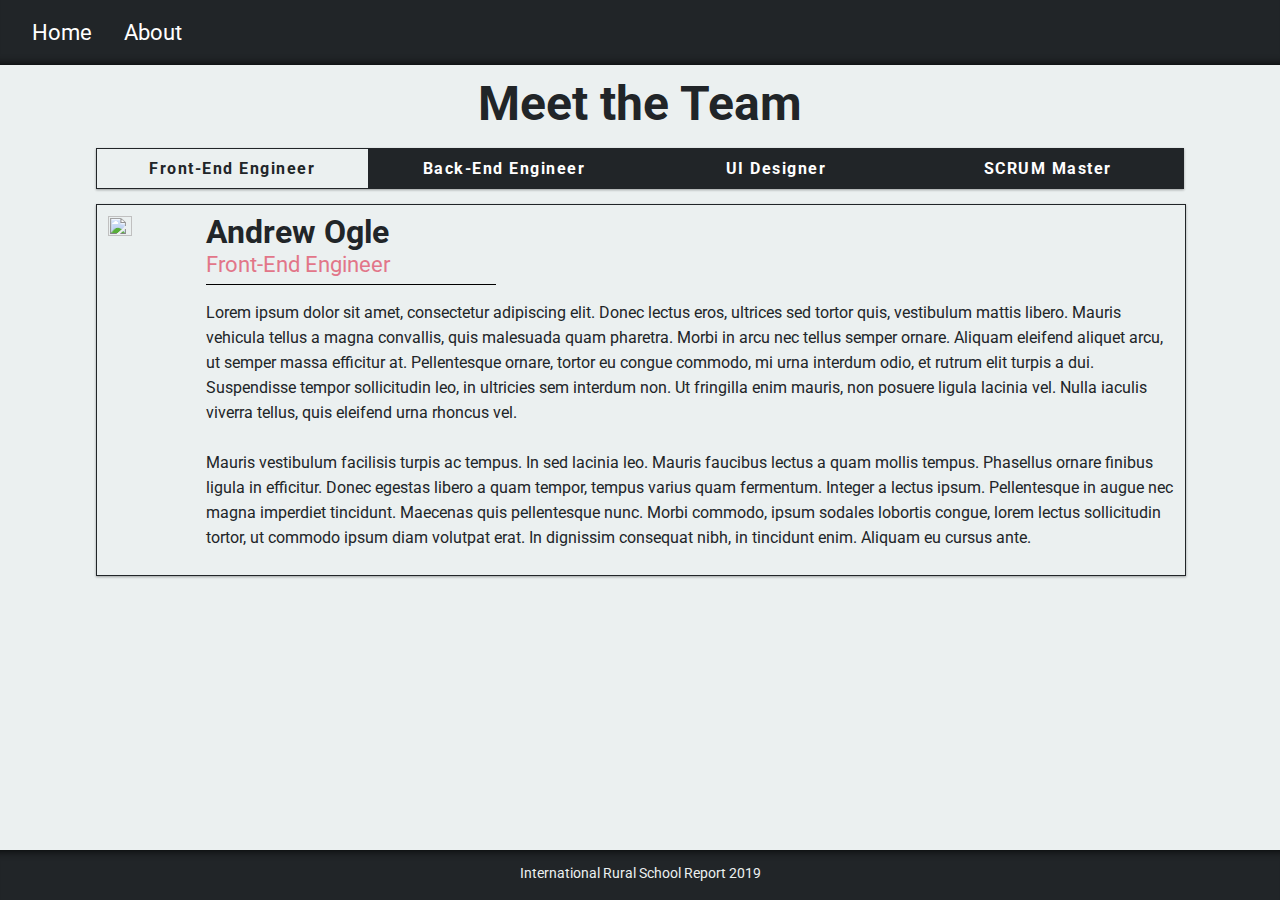
==== about.html @ 9a038c83 "Merge pull request #4 from pt-pilot-buildweek-rural-school-report/Khari-Harris" ====
<!doctype html>
<head>
  <meta charset="utf-8">
  <link type="text/plain" rel="author" href="/humans.txt"/>
  <title>International Rural School Report</title>
  <meta name="viewport" content="width=device-width, initial-scale=1">
  <link rel="stylesheet" href="css/reset.css">
  <link rel="stylesheet" href="css/index.css">
  <link href="https://fonts.googleapis.com/css?family=Roboto:400,700" rel="stylesheet">
  <link rel="stylesheet" href="https://use.fontawesome.com/releases/v5.7.2/css/all.css" integrity="sha384-fnmOCqbTlWIlj8LyTjo7mOUStjsKC4pOpQbqyi7RrhN7udi9RwhKkMHpvLbHG9Sr" crossorigin="anonymous">
</head>

<body>
	<nav> <!--Nav Start-->
	<div class="nav-container">
		<a href="#">Home <i class="fas fa-home fa-xs"></i></a>
		<a href="#">About <i class="fas fa-question fa-xs"></i></a>
	</div>
	</nav><!--Nav End-->

	<div class="container"><!--Container Start-->

	<header>
		<h1>Meet the Team</h1>
		<div class="tabs">
			<div data-tab="front-end-engineer" class="tab active-tab"><p>Front-End Engineer</p></div>
			<div data-tab="back-end-engineer" class="tab"><p>Back-End Engineer</p></div>
			<div data-tab="ui-designer" class="tab"><p>UI Designer</p></div>
			<div data-tab="scrum-master" class="tab"><p>SCRUM Master</p></div>
		</div>
	</header>
	<section class="about">

		<div class="about-card" data-tab="front-end-engineer">
			<img class="about-img" src="https://i.imgur.com/mJQmdUQ.png">
			<div class="about-content">
					<div class="icons">
							<i class="fas fa-envelope fa-lg"></i>
							<i class="fab fa-github fa-lg"></i>
					</div>
				<div class="title">
					<h3 class="about-name">Andrew Ogle</h3>
					<h4 class="about-role">Front-End Engineer</h4>
				</div>
				<div class="about-text">
					<p>Lorem ipsum dolor sit amet, consectetur adipiscing elit. Donec lectus eros, ultrices sed tortor quis, vestibulum mattis libero. Mauris vehicula tellus a magna convallis, quis malesuada quam pharetra. Morbi in arcu nec tellus semper ornare. Aliquam eleifend aliquet arcu, ut semper massa efficitur at. Pellentesque ornare, tortor eu congue commodo, mi urna interdum odio, et rutrum elit turpis a dui. Suspendisse tempor sollicitudin leo, in ultricies sem interdum non. Ut fringilla enim mauris, non posuere ligula lacinia vel. Nulla iaculis viverra tellus, quis eleifend urna rhoncus vel.</p>
					<br>
					<p>Mauris vestibulum facilisis turpis ac tempus. In sed lacinia leo. Mauris faucibus lectus a quam mollis tempus. Phasellus ornare finibus ligula in efficitur. Donec egestas libero a quam tempor, tempus varius quam fermentum. Integer a lectus ipsum. Pellentesque in augue nec magna imperdiet tincidunt. Maecenas quis pellentesque nunc. Morbi commodo, ipsum sodales lobortis congue, lorem lectus sollicitudin tortor, ut commodo ipsum diam volutpat erat. In dignissim consequat nibh, in tincidunt enim. Aliquam eu cursus ante.</p>
				</div>	
			</div>
		</div>

		<div class="about-card hidden" data-tab="back-end-engineer"> 
			<img class="about-img" src="https://i.imgur.com/mJQmdUQ.png">
			<div class="about-content">
					<div class="icons">
						<i class="fas fa-envelope fa-lg"></i>
						<i class="fab fa-github fa-lg"></i>
					</div>
				<div class="title">
					<h3 class="about-name">Courtney Buratto</h3>
					<h4 class="about-role">Back-End Engineer</h4>
				</div>
				<div class="about-text">
					<p>Lorem ipsum dolor sit amet, consectetur adipiscing elit. Donec lectus eros, ultrices sed tortor quis, vestibulum mattis libero. Mauris vehicula tellus a magna convallis, quis malesuada quam pharetra. Morbi in arcu nec tellus semper ornare. Aliquam eleifend aliquet arcu, ut semper massa efficitur at. Pellentesque ornare, tortor eu congue commodo, mi urna interdum odio, et rutrum elit turpis a dui. Suspendisse tempor sollicitudin leo, in ultricies sem interdum non. Ut fringilla enim mauris, non posuere ligula lacinia vel. Nulla iaculis viverra tellus, quis eleifend urna rhoncus vel.</p>
					<br>
					<p>Mauris vestibulum facilisis turpis ac tempus. In sed lacinia leo. Mauris faucibus lectus a quam mollis tempus. Phasellus ornare finibus ligula in efficitur. Donec egestas libero a quam tempor, tempus varius quam fermentum. Integer a lectus ipsum. Pellentesque in augue nec magna imperdiet tincidunt. Maecenas quis pellentesque nunc. Morbi commodo, ipsum sodales lobortis congue, lorem lectus sollicitudin tortor, ut commodo ipsum diam volutpat erat. In dignissim consequat nibh, in tincidunt enim. Aliquam eu cursus ante.</p>
				</div>	
		</div>

		<div class="about-card hidden" data-tab="ui-designer">
			<img class="about-img" src="https://i.imgur.com/mJQmdUQ.png">
			<div class="about-text">
				<div class="title">
					<h3 class="about-name">Khari Harris</h3>
					<h4 class="about-role">UI Designer</h4>
				</div>	
				<p>Lorem ipsum dolor sit amet, consectetur adipiscing elit. Donec lectus eros, ultrices sed tortor quis, vestibulum mattis libero. Mauris vehicula tellus a magna convallis, quis malesuada quam pharetra. Morbi in arcu nec tellus semper ornare. Aliquam eleifend aliquet arcu, ut semper massa efficitur at. Pellentesque ornare, tortor eu congue commodo, mi urna interdum odio, et rutrum elit turpis a dui. Suspendisse tempor sollicitudin leo, in ultricies sem interdum non. Ut fringilla enim mauris, non posuere ligula lacinia vel. Nulla iaculis viverra tellus, quis eleifend urna rhoncus vel.</p>
				<br>
				<p>Mauris vestibulum facilisis turpis ac tempus. In sed lacinia leo. Mauris faucibus lectus a quam mollis tempus. Phasellus ornare finibus ligula in efficitur. Donec egestas libero a quam tempor, tempus varius quam fermentum. Integer a lectus ipsum. Pellentesque in augue nec magna imperdiet tincidunt. Maecenas quis pellentesque nunc. Morbi commodo, ipsum sodales lobortis congue, lorem lectus sollicitudin tortor, ut commodo ipsum diam volutpat erat. In dignissim consequat nibh, in tincidunt enim. Aliquam eu cursus ante.</p>
			</div><!--About Text End-->
			<div class="icons">
					<i class="fas fa-envelope fa-lg"></i>
					<i class="fab fa-github fa-lg"></i>
			</div>
		</div>

		<div class="about-card hidden" data-tab="scrum-master">
			<img class="about-img" src="https://i.imgur.com/mJQmdUQ.png">
			<div class="about-text">
				<div class="title">
					<h3 class="about-name">Ryan Clausen</h3>
					<h4 class="about-role">SCRUM Master</h4>
				</div>	
				<p>Lorem ipsum dolor sit amet, consectetur adipiscing elit. Donec lectus eros, ultrices sed tortor quis, vestibulum mattis libero. Mauris vehicula tellus a magna convallis, quis malesuada quam pharetra. Morbi in arcu nec tellus semper ornare. Aliquam eleifend aliquet arcu, ut semper massa efficitur at. Pellentesque ornare, tortor eu congue commodo, mi urna interdum odio, et rutrum elit turpis a dui. Suspendisse tempor sollicitudin leo, in ultricies sem interdum non. Ut fringilla enim mauris, non posuere ligula lacinia vel. Nulla iaculis viverra tellus, quis eleifend urna rhoncus vel.</p>
				<br>
				<p>Mauris vestibulum facilisis turpis ac tempus. In sed lacinia leo. Mauris faucibus lectus a quam mollis tempus. Phasellus ornare finibus ligula in efficitur. Donec egestas libero a quam tempor, tempus varius quam fermentum. Integer a lectus ipsum. Pellentesque in augue nec magna imperdiet tincidunt. Maecenas quis pellentesque nunc. Morbi commodo, ipsum sodales lobortis congue, lorem lectus sollicitudin tortor, ut commodo ipsum diam volutpat erat. In dignissim consequat nibh, in tincidunt enim. Aliquam eu cursus ante.</p>
			</div><!--About Text End-->
			<div class="icons">
					<i class="fas fa-envelope fa-lg"></i>
					<i class="fab fa-github fa-lg"></i>
			</div>
		</div>
	</section>
	</div> <!--Container End-->

	<footer>
		<div class="footer"><p>International Rural School Report 2019</p></div>
	</footer>
	<script src="js/scripts.js"></script>
</body>
</html>
---- css/index.css ----
.container {
  width: 85%;
  margin: 0 auto;
}
.nav-container {
  display: flex;
  width: 100%;
  height: 65px;
  background-color: #212528;
  align-items: center;
  box-shadow: inset 0 -10px 10px -10px black;
}
.nav-container a {
  font-family: 'Roboto', sans-serif;
  margin-left: 2.5%;
  color: white;
  text-decoration: none;
  font-size: 1.4rem;
  cursor: pointer;
}
.nav-container a:hover {
  color: #e27689;
}
body {
  background-color: #ebf0f0;
  font-size: 62.5%;
  font-family: 'Roboto', sans-serif;
  background-repeat: no-repeat;
  background-attachment: fixed;
}
header h1 {
  font-size: 3rem;
  font-weight: bold;
  text-align: center;
  margin: 15px auto;
  color: #212528;
}
.tabs {
  display: flex;
  justify-content: center;
  flex-direction: row;
  margin-top: 20px;
  margin-bottom: 15px;
  box-shadow: 0 1px 3px rgba(0, 0, 0, 0.12), 0 1px 2px rgba(0, 0, 0, 0.24);
}
.tabs p {
  padding-top: 10px;
}
.tabs .tab {
  color: #fff;
  background-color: #212528;
  font-weight: bold;
  padding: 2px 10px;
  font-size: 1rem;
  height: 35px;
  width: 100%;
  text-align: center;
  letter-spacing: 1.5px;
  border-top: 1px solid #212528;
  border-bottom: 1px solid #212528;
  border-left: 1px solid #212528;
  cursor: pointer;
  white-space: nowrap;
}
.tab:hover {
  color: #e27689;
  border-top: 1px solid #ebf0f0;
  border-bottom: 1px solid #ebf0f0;
}
.tab:hover:first-of-type {
  border-left: 1px solid #ebf0f0;
}
.tab:hover:last-of-type {
  border-right: 1px solid #ebf0f0;
}
.tab:last-of-type {
  border-right: 1px solid #212528;
}
.tabs .active-tab {
  background-color: #ebf0f0;
  color: #212528;
}
.about-card {
  box-shadow: 0 1px 3px rgba(0, 0, 0, 0.12), 0 1px 2px rgba(0, 0, 0, 0.24);
  border: 1px solid #212528;
  display: flex;
  background-color: #ebf0f0;
  margin: 0 auto;
  width: 100%;
}
.about-card .about-content {
  font-size: 1rem;
  color: #212528;
  line-height: 25px;
  padding-left: 0;
  margin-bottom: 25px;
  padding-right: 11px;
}
.about-card .about-img {
  width: 30%;
  margin-right: 20px;
  height: 50%;
  padding: 11px 0px 11px 11px;
}
.about-card .title {
  margin-top: 15px;
  margin-bottom: 15px;
  border-bottom: 1px solid black;
  display: flex;
  flex-wrap: wrap;
  width: 290px;
  white-space: nowrap;
}
.about-card .about-name {
  font-size: 1rem;
  color: #212528;
  padding-left: 0;
  margin-bottom: 7px;
  font-size: 2rem;
  font-weight: bold;
}
.about-card .about-role {
  font-size: 1rem;
  color: #212528;
  color: #e27689;
  padding-left: 0;
  padding-top: 0;
  font-size: 1.4rem;
  margin-bottom: 7px;
}
.about-card .icons {
  font-size: 1.5rem;
  margin-top: 13px;
  height: 20px;
  float: right;
}
.about-card .icons i {
  margin-left: 5px;
  cursor: pointer;
  height: 20px;
}
.about-card .icons i:hover {
  color: #e27689;
}
.hidden {
  display: none;
}
.footer {
  position: fixed;
  bottom: 0;
  width: 100%;
  height: 50px;
  background: #212528;
  box-shadow: inset 0 10px 10px -10px black;
}
.footer p {
  font-size: 0.9rem;
  text-align: center;
  padding-top: 17px;
  color: #ebf0f0;
}
@media (max-width: 768px) {
  .about-text {
    height: 500px;
    overflow: auto;
    margin-top: 10px;
  }
}
@media (max-width: 320px) {
  .nav-container a i {
    display: none;
  }
  .container {
    max-width: 320px;
  }
  .about {
    width: 100%;
  }
  .tabs {
    flex-direction: column;
    width: 100px;
  }
  .tabs .tab {
    width: 255%;
    border: 1px solid #212528;
  }
  .tabs .tab:hover {
    border: 1px solid #ebf0f0;
  }
  .about-card {
    flex-direction: column;
    width: 100%;
  }
  .about-card .icons {
    float: none;
  }
  .about-card .title {
    width: 150px;
  }
  .about-card .about-content {
    padding: 0 10px 10px 10px;
    margin-bottom: 10px;
  }
  .about-card .about-img {
    width: 100%;
    padding: 0;
    margin: 0;
  }
  .footer {
    position: static;
    margin-top: 15px;
  }
}
@media (max-width: 375px) {
  .nav-container a i {
    display: none;
  }
  .container {
    max-width: 375px;
  }
  .about {
    max-width: 375px;
  }
  .tabs {
    flex-direction: column;
    max-width: 375px;
  }
  .tabs .tab {
    max-width: 375px;
    border: 1px solid #212528;
  }
  .tabs .tab:hover {
    border: 1px solid #ebf0f0;
  }
  .about-card {
    flex-direction: column;
    width: 107%;
  }
  .about-card .icons {
    float: none;
  }
  .about-card .title {
    width: 150px;
  }
  .about-card .about-content {
    padding: 0 10px 10px 10px;
    margin-bottom: 10px;
  }
  .about-card .about-img {
    width: 100%;
    padding: 0;
    margin: 0;
  }
  .footer {
    position: static;
    margin-top: 15px;
    max-width: 375px;
  }
}
.home hr {
  width: 50%;
}
.home .splash-container {
  display: flex;
  flex-direction: column;
  justify-content: center;
  margin: 5%;
  color: #ebf0f0;
}
.home .nav-container {
  display: none;
}
.home .footer {
  display: none;
}
.home .footer {
  display: none;
}
.home .splash-text {
  font-size: 1rem;
  color: #212528;
  font-size: 6rem;
  margin: 15px 20px;
  padding: 5px;
  color: #ebf0f0;
  border-bottom: 1px solid #ebf0f0;
  padding-bottom: 30px;
  width: 58%;
}
.home .cta-container {
  margin: 0 auto;
  margin-top: 10%;
}
.home .sign-in a {
  color: green;
}
.home .sign-in:hover {
  background-color: green;
}
.home .sign-in:hover a {
  color: white;
}
.home .button {
  box-shadow: 0 1px 3px rgba(0, 0, 0, 0.12), 0 1px 2px rgba(0, 0, 0, 0.24);
  border-radius: 3px;
  width: 100px;
  height: 40px;
  margin: 15px;
  border: 1px solid #ebf0f0;
  cursor: pointer;
}
.home .button a {
  text-decoration: none;
}
.splash-img {
  background-image: url(/img/scaledsplash.png);
}
.card-row {
  display: flex;
  flex-wrap: nowrap;
  justify-content: space-around;
  margin-top: 25px;
}
.feature-card {
  box-shadow: 0 1px 3px rgba(0, 0, 0, 0.12), 0 1px 2px rgba(0, 0, 0, 0.24);
  width: 45%;
  margin: 5px;
}
.feature-card .feature-card-text {
  font-size: 1rem;
  color: #212528;
  padding: 25px;
  line-height: 1.5rem;
}
.info-header {
  font-size: 1rem;
  color: #212528;
  text-align: center;
  margin-bottom: 25px;
}
.footer {
  left: 0;
}
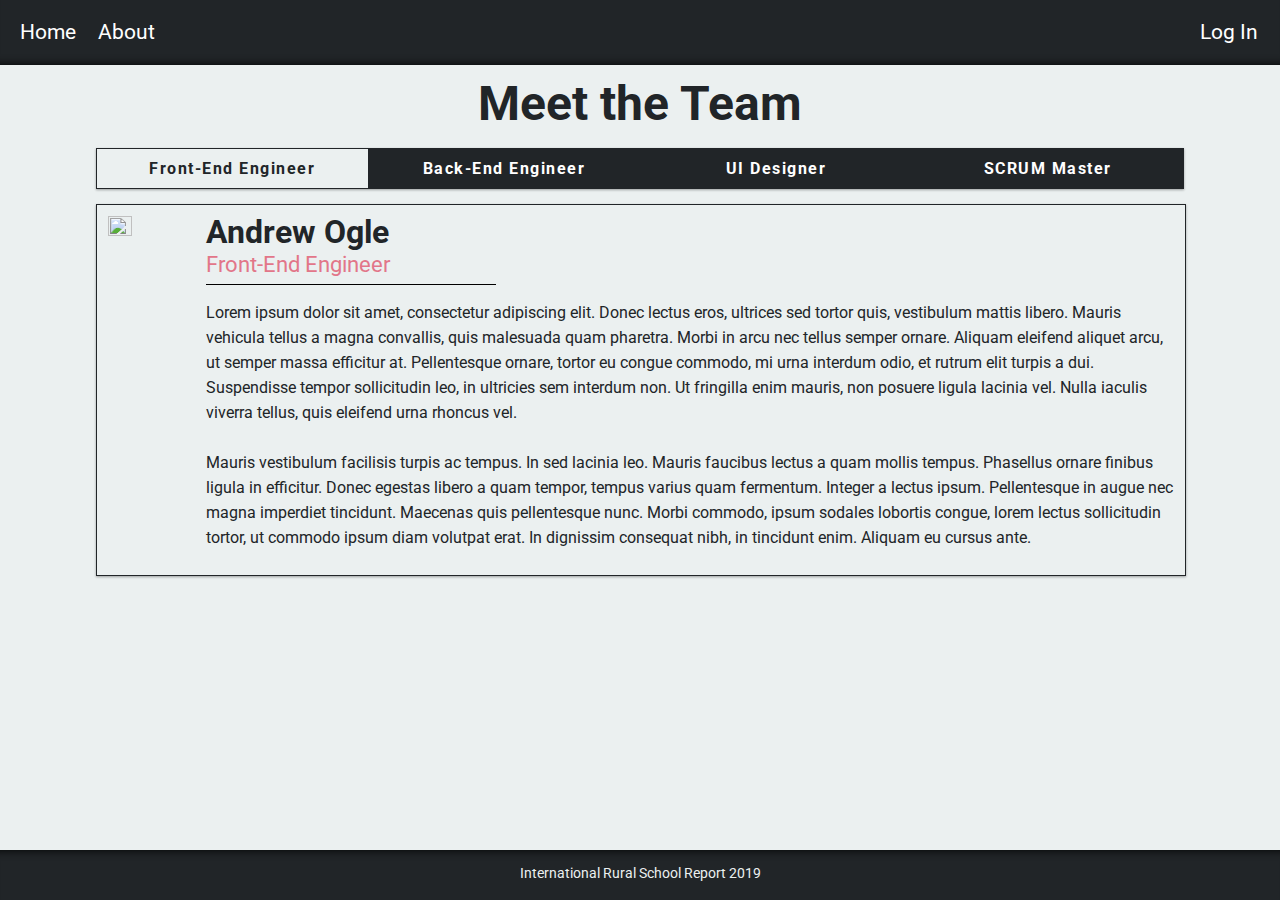
==== commit 484b2d55: "Nav standardization progress" ====
--- a/about.html
+++ b/about.html
@@ -12,10 +12,13 @@
 
 <body>
 	<nav> <!--Nav Start-->
-	<div class="nav-container">
-		<a href="#">Home <i class="fas fa-home fa-xs"></i></a>
-		<a href="#">About <i class="fas fa-question fa-xs"></i></a>
-	</div>
+		<div class="nav-container">
+			<a href="#">Home <i class="fas fa-home fa-xs"></i></a>
+			<a href="#">About <i class="fas fa-question fa-xs"></i></a>
+			<div class="cta-sign-container">
+				<a href="#" class="sign-in-cta">Log In <i class="fas fa-sign-in-alt"></i></a>
+			</div>
+		</div>
 	</nav><!--Nav End-->
 
 	<div class="container"><!--Container Start-->
--- a/css/index.css
+++ b/css/index.css
@@ -1,25 +1,6 @@
 .container {
   width: 85%;
   margin: 0 auto;
-}
-.nav-container {
-  display: flex;
-  width: 100%;
-  height: 65px;
-  background-color: #212528;
-  align-items: center;
-  box-shadow: inset 0 -10px 10px -10px black;
-}
-.nav-container a {
-  font-family: 'Roboto', sans-serif;
-  margin-left: 2.5%;
-  color: white;
-  text-decoration: none;
-  font-size: 1.4rem;
-  cursor: pointer;
-}
-.nav-container a:hover {
-  color: #e27689;
 }
 body {
   background-color: #ebf0f0;
@@ -91,6 +72,7 @@
 .about-card .about-content {
   font-size: 1rem;
   color: #212528;
+  font-family: 'Roboto', sans-serif;
   line-height: 25px;
   padding-left: 0;
   margin-bottom: 25px;
@@ -114,6 +96,7 @@
 .about-card .about-name {
   font-size: 1rem;
   color: #212528;
+  font-family: 'Roboto', sans-serif;
   padding-left: 0;
   margin-bottom: 7px;
   font-size: 2rem;
@@ -122,6 +105,7 @@
 .about-card .about-role {
   font-size: 1rem;
   color: #212528;
+  font-family: 'Roboto', sans-serif;
   color: #e27689;
   padding-left: 0;
   padding-top: 0;
@@ -257,15 +241,25 @@
     max-width: 375px;
   }
 }
+html {
+  height: 100%;
+  overflow: hidden;
+}
 .home hr {
   width: 50%;
 }
+.home .splash-viewport {
+  height: 100%;
+}
+.home .splash {
+  margin: 5% auto;
+  height: 100%;
+}
 .home .splash-container {
-  display: flex;
-  flex-direction: column;
-  justify-content: center;
-  margin: 5%;
-  color: #ebf0f0;
+  text-align: center;
+  height: 100%;
+  margin: 0 auto;
+  white-space: nowrap;
 }
 .home .nav-container {
   display: none;
@@ -279,34 +273,66 @@
 .home .splash-text {
   font-size: 1rem;
   color: #212528;
+  font-family: 'Roboto', sans-serif;
   font-size: 6rem;
-  margin: 15px 20px;
-  padding: 5px;
+  margin: 20px auto;
+  padding: 10px;
+  padding-top: 25px;
   color: #ebf0f0;
   border-bottom: 1px solid #ebf0f0;
-  padding-bottom: 30px;
-  width: 58%;
+  padding-bottom: 20px;
+  width: 74%;
 }
 .home .cta-container {
+  justify-content: center;
+  margin-top: 10%;
+}
+.home .cta-container .learn {
+  margin: 0;
+}
+.home .info {
   margin: 0 auto;
-  margin-top: 10%;
+  background-color: rgba(0, 0, 0, 0);
+}
+.home .info a {
+  color: #212528;
+  font-family: 'Roboto', sans-serif;
+  color: white;
+  font-size: 1rem;
+}
+.home .sign-in {
+  margin: 0 auto;
+  box-shadow: 0 1px 3px rgba(0, 0, 0, 0.12), 0 1px 2px rgba(0, 0, 0, 0.24);
+  background-color: green;
 }
 .home .sign-in a {
-  color: green;
+  font-size: 1rem;
+  color: #212528;
+  font-family: 'Roboto', sans-serif;
+  color: white;
+  font-size: 1.35rem;
 }
 .home .sign-in:hover {
-  background-color: green;
-}
-.home .sign-in:hover a {
-  color: white;
+  background-color: white;
+}
+.home .learn p {
+  font-size: 1rem;
+  color: #212528;
+  font-family: 'Roboto', sans-serif;
+  text-align: center;
+  color: #ebf0f0;
+  padding-top: 5px;
+  margin-bottom: 10px;
+}
+.home .learn .button {
+  margin: 0;
 }
 .home .button {
-  box-shadow: 0 1px 3px rgba(0, 0, 0, 0.12), 0 1px 2px rgba(0, 0, 0, 0.24);
-  border-radius: 3px;
-  width: 100px;
-  height: 40px;
+  width: 15%;
+  border-radius: 2px;
+  height: 50px;
   margin: 15px;
-  border: 1px solid #ebf0f0;
+  border: 0;
   cursor: pointer;
 }
 .home .button a {
@@ -314,12 +340,20 @@
 }
 .splash-img {
   background-image: url(/img/scaledsplash.png);
+}
+body > section > div > div.cta-container.learn {
+  margin: 0;
+  margin-top: 20%;
+}
+body > section > div > div.cta-container.learn > button {
+  height: 55px;
+  background-color: rgba(0, 0, 0, 0.4);
 }
 .card-row {
   display: flex;
   flex-wrap: nowrap;
   justify-content: space-around;
-  margin-top: 25px;
+  margin-top: 40px;
 }
 .feature-card {
   box-shadow: 0 1px 3px rgba(0, 0, 0, 0.12), 0 1px 2px rgba(0, 0, 0, 0.24);
@@ -329,15 +363,44 @@
 .feature-card .feature-card-text {
   font-size: 1rem;
   color: #212528;
+  font-family: 'Roboto', sans-serif;
   padding: 25px;
   line-height: 1.5rem;
 }
 .info-header {
   font-size: 1rem;
   color: #212528;
+  font-family: 'Roboto', sans-serif;
   text-align: center;
   margin-bottom: 25px;
 }
 .footer {
   left: 0;
 }
+.nav-container {
+  display: flex;
+  width: 100%;
+  height: 65px;
+  background-color: #212528;
+  align-items: center;
+  box-shadow: inset 0 -10px 10px -10px black;
+}
+.nav-container a {
+  font-family: 'Roboto', sans-serif;
+  margin-left: 20px;
+  width: 175px;
+  color: white;
+  text-decoration: none;
+  font-size: 1.3rem;
+  cursor: pointer;
+}
+.nav-container a:hover {
+  color: #e27689;
+}
+.cta-sign-container {
+  width: 300px;
+  margin-left: 80%;
+}
+.cta-sign-container a:hover {
+  color: green;
+}
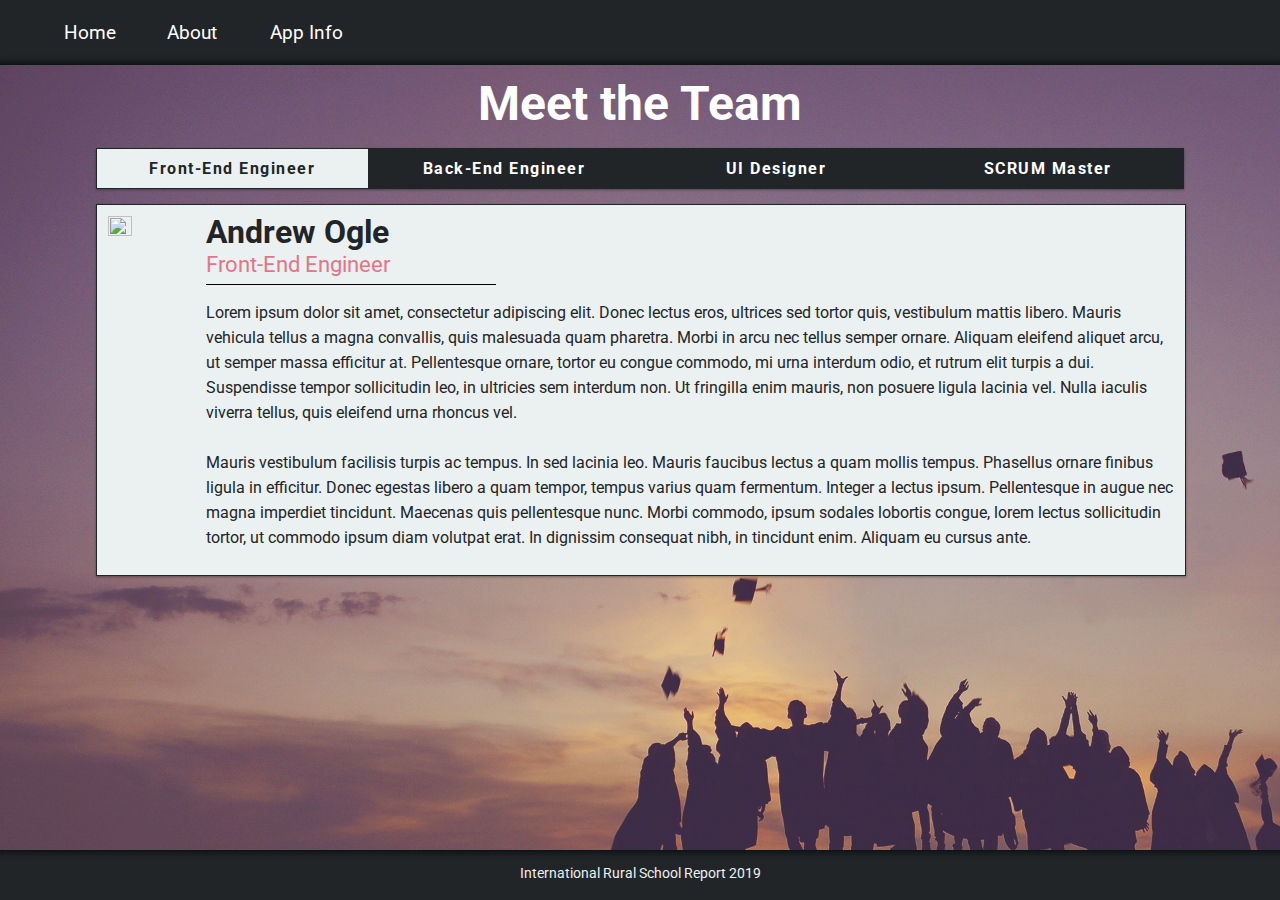
==== commit 8e74c25c: "Ready for content" ====
--- a/about.html
+++ b/about.html
@@ -10,16 +10,15 @@
   <link rel="stylesheet" href="https://use.fontawesome.com/releases/v5.7.2/css/all.css" integrity="sha384-fnmOCqbTlWIlj8LyTjo7mOUStjsKC4pOpQbqyi7RrhN7udi9RwhKkMHpvLbHG9Sr" crossorigin="anonymous">
 </head>
 
-<body>
-	<nav> <!--Nav Start-->
-		<div class="nav-container">
-			<a href="#">Home <i class="fas fa-home fa-xs"></i></a>
-			<a href="#">About <i class="fas fa-question fa-xs"></i></a>
-			<div class="cta-sign-container">
+<body class="splash-img">
+		<nav> <!--Nav Start-->
+			<div class="nav-container">
+					<a href="/home.html">Home <i class="fas fa-home fa-xs"></i></a>
+					<a href="/about.html">About <i class="fas fa-question fa-xs"></i></a>
+					<a href="/info.html">App Info</a>
 				<a href="#" class="sign-in-cta">Log In <i class="fas fa-sign-in-alt"></i></a>
 			</div>
-		</div>
-	</nav><!--Nav End-->
+			</nav><!--Nav End-->
 
 	<div class="container"><!--Container Start-->
 
--- a/css/index.css
+++ b/css/index.css
@@ -195,7 +195,7 @@
     margin-top: 15px;
   }
 }
-@media (max-width: 375px) {
+@media (max-width: 385px) {
   .nav-container a i {
     display: none;
   }
@@ -283,6 +283,13 @@
   padding-bottom: 20px;
   width: 74%;
 }
+@media (max-width: 385px) {
+  .home .splash-text {
+    width: 75%;
+    font-size: 2.5rem;
+    margin: 0 auto;
+  }
+}
 .home .cta-container {
   justify-content: center;
   margin-top: 10%;
@@ -324,10 +331,8 @@
   padding-top: 5px;
   margin-bottom: 10px;
 }
-.home .learn .button {
+.home .button {
   margin: 0;
-}
-.home .button {
   width: 15%;
   border-radius: 2px;
   height: 50px;
@@ -335,6 +340,11 @@
   border: 0;
   cursor: pointer;
 }
+@media (max-width: 385px) {
+  .home .button {
+    width: 55%;
+  }
+}
 .home .button a {
   text-decoration: none;
 }
@@ -343,7 +353,18 @@
 }
 body > section > div > div.cta-container.learn {
   margin: 0;
-  margin-top: 20%;
+  margin-top: 250px;
+}
+@media (max-width: 385px) {
+  body > section > div > div.cta-container.learn {
+    width: 100%;
+    margin-top: 80%;
+  }
+}
+@media (max-width: 320px) {
+  body > section > div > div.cta-container.learn {
+    margin-top: 67%;
+  }
 }
 body > section > div > div.cta-container.learn > button {
   height: 55px;
@@ -353,32 +374,74 @@
   display: flex;
   flex-wrap: nowrap;
   justify-content: space-around;
-  margin-top: 40px;
+  margin-top: 30px;
+}
+@media (max-width: 385px) {
+  .card-row {
+    flex-direction: column;
+  }
 }
 .feature-card {
   box-shadow: 0 1px 3px rgba(0, 0, 0, 0.12), 0 1px 2px rgba(0, 0, 0, 0.24);
-  width: 45%;
+  display: flex;
+  height: 220px;
+  width: 40%;
+  background-color: #ebf0f0;
+  padding: 10px;
   margin: 5px;
 }
+.feature-card .feature-card-header {
+  font-size: 1rem;
+  color: #212528;
+  font-family: 'Roboto', sans-serif;
+  font-size: 1.6rem;
+  font-weight: bold;
+  margin-bottom: 7px;
+}
 .feature-card .feature-card-text {
   font-size: 1rem;
   color: #212528;
   font-family: 'Roboto', sans-serif;
-  padding: 25px;
+  overflow: auto;
+  width: 100%;
+  height: 100%;
+  margin: 5px;
+  padding-top: 0;
   line-height: 1.5rem;
 }
+@media (max-width: 385px) {
+  .feature-card {
+    width: auto;
+    height: auto;
+  }
+}
 .info-header {
   font-size: 1rem;
   color: #212528;
   font-family: 'Roboto', sans-serif;
   text-align: center;
-  margin-bottom: 25px;
+}
+.feature-card-img {
+  height: 100%;
+  min-width: 150px;
+}
+@media (max-width: 385px) {
+  .feature-card-img {
+    display: none;
+  }
+}
+body > div > header > h1 {
+  margin-bottom: 10px;
+  color: white;
 }
 .footer {
   left: 0;
 }
 .nav-container {
   display: flex;
+  flex-wrap: nowrap;
+  justify-content: space-around;
+  margin-right: 5%;
   width: 100%;
   height: 65px;
   background-color: #212528;
@@ -388,19 +451,51 @@
 .nav-container a {
   font-family: 'Roboto', sans-serif;
   margin-left: 20px;
+  min-width: 83px;
   width: 175px;
   color: white;
   text-decoration: none;
-  font-size: 1.3rem;
+  flex-grow: 1;
+  font-size: 1.2rem;
   cursor: pointer;
 }
 .nav-container a:hover {
   color: #e27689;
 }
-.cta-sign-container {
-  width: 300px;
-  margin-left: 80%;
-}
-.cta-sign-container a:hover {
+@media (max-width: 385px) {
+  .nav-container {
+    padding-top: 10px;
+    height: 100px;
+    flex-direction: column;
+    margin: 0;
+    width: 100%;
+    text-align: center;
+  }
+  .nav-container a {
+    margin: 0;
+    padding: 2px;
+  }
+  .nav-container .sign-in-cta {
+    margin: 0;
+    text-align: center;
+  }
+}
+.nav-container a:hover {
+  color: #e27689;
+}
+body > nav > div > a.sign-in-cta {
+  text-align: right;
+  margin-right: 5%;
+  margin-left: 70%;
+}
+body > nav > div > a.sign-in-cta:hover {
   color: green;
 }
+body > nav > div > a:nth-child(1) {
+  margin-left: 5%;
+}
+@media (max-width: 385px) {
+  body > nav > div > a:nth-child(1) {
+    margin-left: 0;
+  }
+}
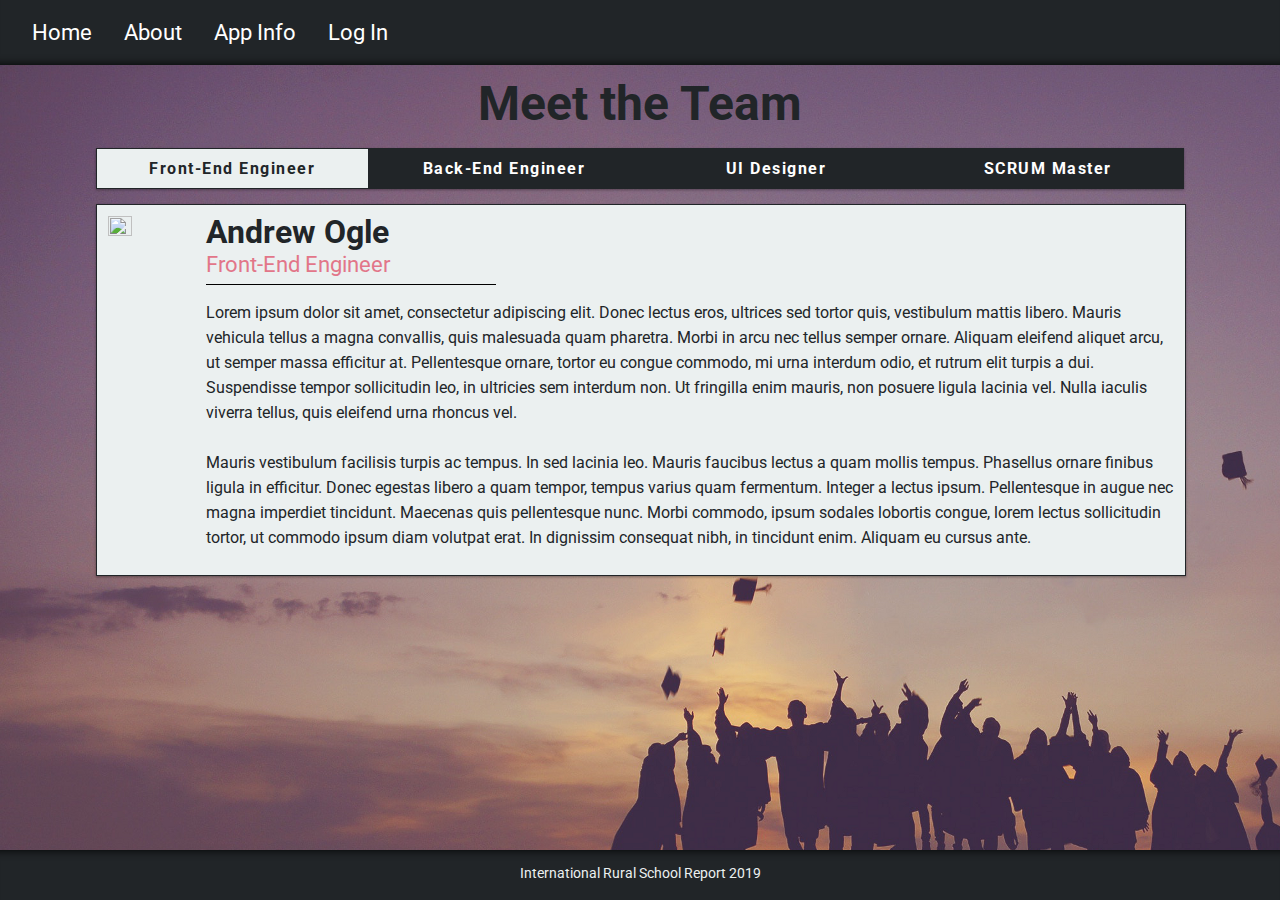
==== commit 31eb4335: "Nav styling and connectivity standardized" ====
--- a/about.html
+++ b/about.html
@@ -16,7 +16,7 @@
 					<a href="/home.html">Home <i class="fas fa-home fa-xs"></i></a>
 					<a href="/about.html">About <i class="fas fa-question fa-xs"></i></a>
 					<a href="/info.html">App Info</a>
-				<a href="#" class="sign-in-cta">Log In <i class="fas fa-sign-in-alt"></i></a>
+				<a href="https://international-rural-school-report.netlify.com/" class="sign-in-cta">Log In <i class="fas fa-sign-in-alt"></i></a>
 			</div>
 			</nav><!--Nav End-->
 
--- a/css/index.css
+++ b/css/index.css
@@ -1,6 +1,25 @@
 .container {
   width: 85%;
   margin: 0 auto;
+}
+.nav-container {
+  display: flex;
+  width: 100%;
+  height: 65px;
+  background-color: #212528;
+  align-items: center;
+  box-shadow: inset 0 -10px 10px -10px black;
+}
+.nav-container a {
+  font-family: 'Roboto', sans-serif;
+  margin-left: 2.5%;
+  color: white;
+  text-decoration: none;
+  font-size: 1.4rem;
+  cursor: pointer;
+}
+.nav-container a:hover {
+  color: #e27689;
 }
 body {
   background-color: #ebf0f0;
@@ -195,7 +214,7 @@
     margin-top: 15px;
   }
 }
-@media (max-width: 385px) {
+@media (max-width: 375px) {
   .nav-container a i {
     display: none;
   }
@@ -283,13 +302,6 @@
   padding-bottom: 20px;
   width: 74%;
 }
-@media (max-width: 385px) {
-  .home .splash-text {
-    width: 75%;
-    font-size: 2.5rem;
-    margin: 0 auto;
-  }
-}
 .home .cta-container {
   justify-content: center;
   margin-top: 10%;
@@ -331,8 +343,10 @@
   padding-top: 5px;
   margin-bottom: 10px;
 }
+.home .learn .button {
+  margin: 0;
+}
 .home .button {
-  margin: 0;
   width: 15%;
   border-radius: 2px;
   height: 50px;
@@ -340,11 +354,6 @@
   border: 0;
   cursor: pointer;
 }
-@media (max-width: 385px) {
-  .home .button {
-    width: 55%;
-  }
-}
 .home .button a {
   text-decoration: none;
 }
@@ -353,18 +362,7 @@
 }
 body > section > div > div.cta-container.learn {
   margin: 0;
-  margin-top: 250px;
-}
-@media (max-width: 385px) {
-  body > section > div > div.cta-container.learn {
-    width: 100%;
-    margin-top: 80%;
-  }
-}
-@media (max-width: 320px) {
-  body > section > div > div.cta-container.learn {
-    margin-top: 67%;
-  }
+  margin-top: 40%;
 }
 body > section > div > div.cta-container.learn > button {
   height: 55px;
@@ -374,128 +372,27 @@
   display: flex;
   flex-wrap: nowrap;
   justify-content: space-around;
-  margin-top: 30px;
-}
-@media (max-width: 385px) {
-  .card-row {
-    flex-direction: column;
-  }
+  margin-top: 40px;
 }
 .feature-card {
   box-shadow: 0 1px 3px rgba(0, 0, 0, 0.12), 0 1px 2px rgba(0, 0, 0, 0.24);
-  display: flex;
-  height: 220px;
-  width: 40%;
-  background-color: #ebf0f0;
-  padding: 10px;
+  width: 45%;
   margin: 5px;
 }
-.feature-card .feature-card-header {
-  font-size: 1rem;
-  color: #212528;
-  font-family: 'Roboto', sans-serif;
-  font-size: 1.6rem;
-  font-weight: bold;
-  margin-bottom: 7px;
-}
 .feature-card .feature-card-text {
   font-size: 1rem;
   color: #212528;
   font-family: 'Roboto', sans-serif;
-  overflow: auto;
-  width: 100%;
-  height: 100%;
-  margin: 5px;
-  padding-top: 0;
+  padding: 25px;
   line-height: 1.5rem;
 }
-@media (max-width: 385px) {
-  .feature-card {
-    width: auto;
-    height: auto;
-  }
-}
 .info-header {
   font-size: 1rem;
   color: #212528;
   font-family: 'Roboto', sans-serif;
   text-align: center;
-}
-.feature-card-img {
-  height: 100%;
-  min-width: 150px;
-}
-@media (max-width: 385px) {
-  .feature-card-img {
-    display: none;
-  }
-}
-body > div > header > h1 {
-  margin-bottom: 10px;
-  color: white;
+  margin-bottom: 25px;
 }
 .footer {
   left: 0;
 }
-.nav-container {
-  display: flex;
-  flex-wrap: nowrap;
-  justify-content: space-around;
-  margin-right: 5%;
-  width: 100%;
-  height: 65px;
-  background-color: #212528;
-  align-items: center;
-  box-shadow: inset 0 -10px 10px -10px black;
-}
-.nav-container a {
-  font-family: 'Roboto', sans-serif;
-  margin-left: 20px;
-  min-width: 83px;
-  width: 175px;
-  color: white;
-  text-decoration: none;
-  flex-grow: 1;
-  font-size: 1.2rem;
-  cursor: pointer;
-}
-.nav-container a:hover {
-  color: #e27689;
-}
-@media (max-width: 385px) {
-  .nav-container {
-    padding-top: 10px;
-    height: 100px;
-    flex-direction: column;
-    margin: 0;
-    width: 100%;
-    text-align: center;
-  }
-  .nav-container a {
-    margin: 0;
-    padding: 2px;
-  }
-  .nav-container .sign-in-cta {
-    margin: 0;
-    text-align: center;
-  }
-}
-.nav-container a:hover {
-  color: #e27689;
-}
-body > nav > div > a.sign-in-cta {
-  text-align: right;
-  margin-right: 5%;
-  margin-left: 70%;
-}
-body > nav > div > a.sign-in-cta:hover {
-  color: green;
-}
-body > nav > div > a:nth-child(1) {
-  margin-left: 5%;
-}
-@media (max-width: 385px) {
-  body > nav > div > a:nth-child(1) {
-    margin-left: 0;
-  }
-}
